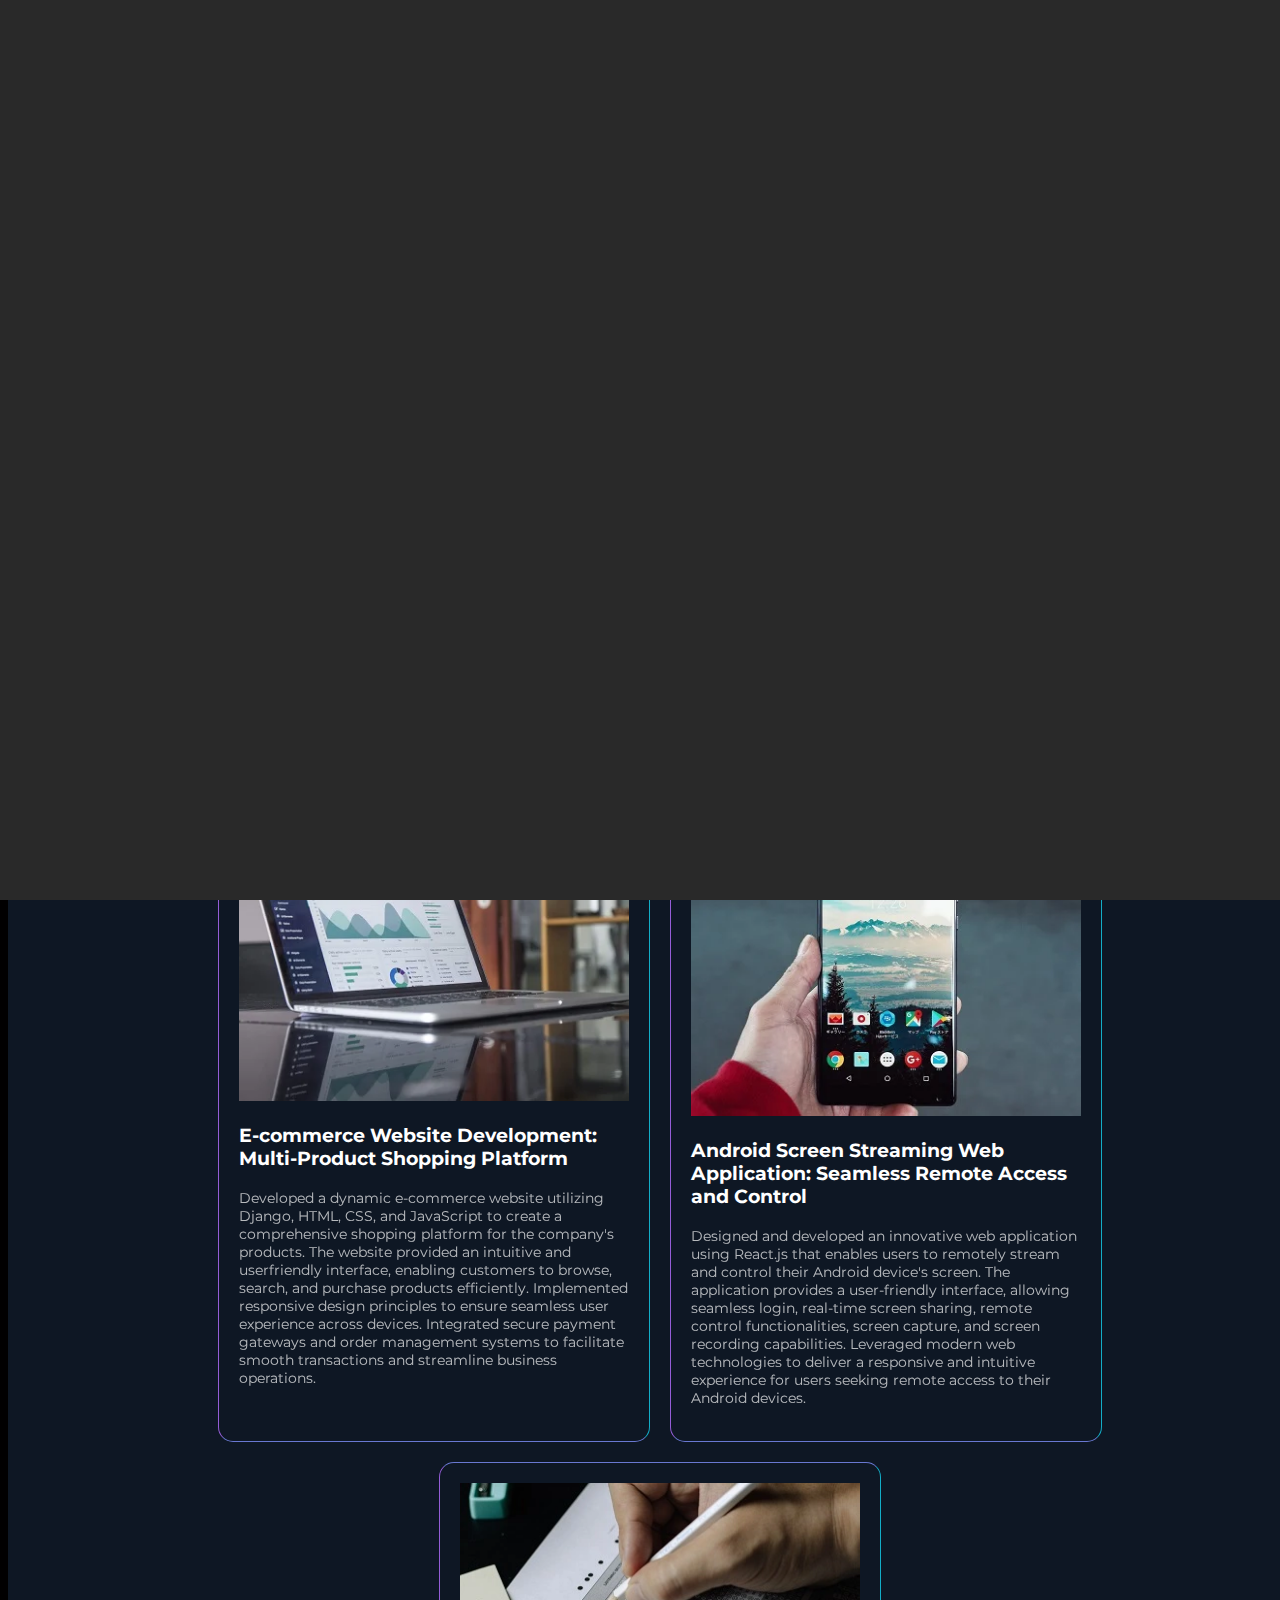
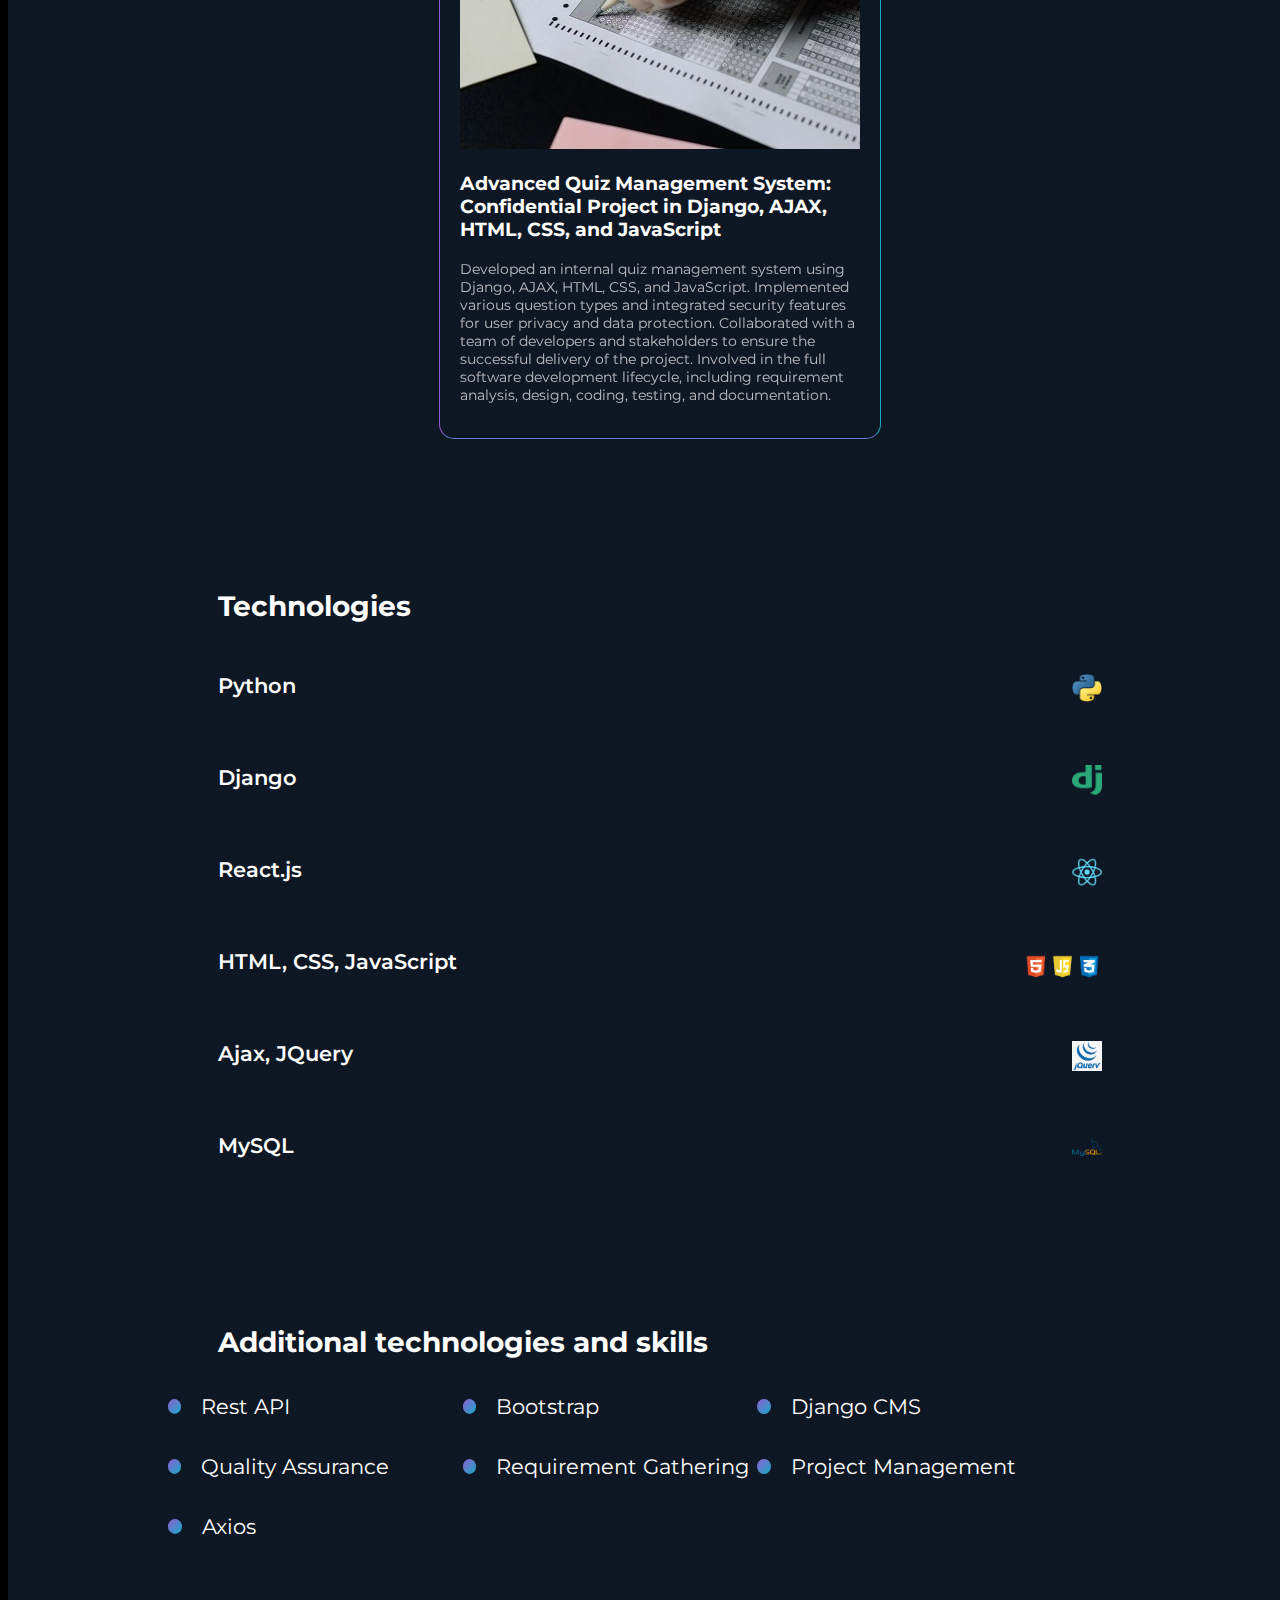
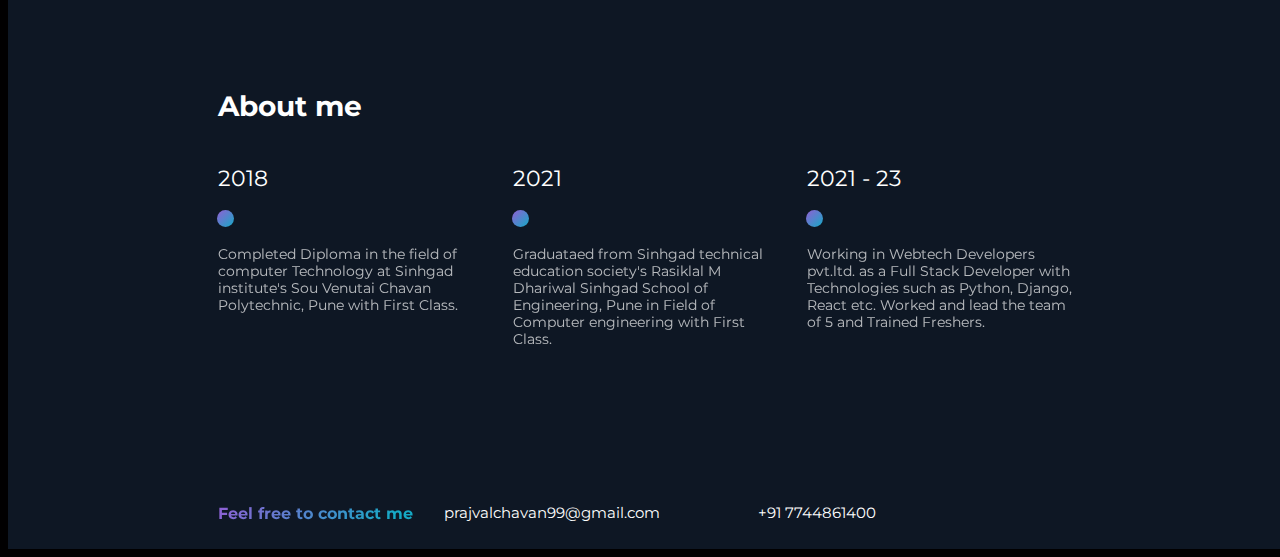
==== index.html @ 3011a384 "Final change" ====
<!DOCTYPE html>
<html lang="en">

<head>
    <meta charset="UTF-8">
    <meta name="viewport" content="width=device-width, initial-scale=1.0">
    <meta name="description" content="Experienced Full Stack Developer specializing in Python, Django, and React.js. Transforming ideas into dynamic web solutions with a passion for innovative coding and seamless user experiences. Explore my portfolio." />
    <title>Portfolio</title>
    <link rel="stylesheet" href="css/index.css" media="screen">
    <link rel="stylesheet" href="css/animation.css" media="screen">
    <link rel="stylesheet" href="https://cdnjs.cloudflare.com/ajax/libs/font-awesome/6.4.0/css/all.min.css"
        integrity="sha512-iecdLmaskl7CVkqkXNQ/ZH/XLlvWZOJyj7Yy7tcenmpD1ypASozpmT/E0iPtmFIB46ZmdtAc9eNBvH0H/ZpiBw=="
        crossorigin="anonymous" referrerpolicy="no-referrer" media="screen"/>
        <link href='https://fonts.googleapis.com/css?family=Montserrat' rel='stylesheet' media="screen">
</head>

<body onscroll="displayarrow()">
    <div class="portfolio-flank-left" id="flankleft">
        <div class='object5 object'>
            <img src="images/react.webp" alt="react" width="100px" height="100px">
        </div>
        <div class='object1 object'>
            <img src="images/django.webp" alt="django" width="100px" height="100px">
        </div>
    </div>
    <div class="portfolio-flank-right" id="flankright">
        <div class='object2 object'>
            <img src="images/python.webp" alt="python" width="100px" height="100px">
        </div>
        <div class='object3 object'>
            <img src="images/html.webp" alt="html" width="100px" height="100px">
        </div>
        <div class='object4 object'>
            <img src="images/mysql.webp" alt="mysql" width="100px" height="100px">
        </div>
    </div>
    <div class="maincontainer">
        <div class="portfolio-navbar">
            <div class="portfolio-heading">
                P.C Portfolio
            </div>
            <div class="portfolio-navbar-links">
                <div name="projects" class="portfolio-navbar-links-container">
                    <p>Projects</p>
                    <span class="navbar-links-underline"></span>
                </div>
                <div name="technologies" class="portfolio-navbar-links-container">
                    <p>Technologies</p>
                    <span class="navbar-links-underline"></span>
                </div>
                <div name="about" class="portfolio-navbar-links-container">
                    <p>About Me</p>
                    <span class="navbar-links-underline"></span>
                </div>
            </div>
            <div class="portfolio-navbar-social-links">
                <a href="https://github.com/prajvalchavan99"><i class="fa-brands fa-github"></i></a>
                <a href="https://www.instagram.com/prajvalchavan99/"><i class="fa-brands fa-square-instagram"></i></a>
                <a href="https://in.linkedin.com/in/prajval-chavan"><i class="fa-brands fa-linkedin"></i></a>
            </div>
        </div>
        <div class="details-container">
            <div>

                <h1 class="my-intro-name">Hello, I'm Prajval</h1>
                <h1 class="my-position">Django Developer</h1>
                <p class="my-intro">
                    Full Stack Developer with extensive experience and great skills in Python, Django, React, HTML, CSS,
                    JavaScript, jQuery, Ajax, REST API, and MySQL. Project management, code reviews, and the delivery of
                    clean, reusable code expertise demonstrated. takes pleasure in pushing boundaries and works quickly.
                    investigating cutting-edge technology with a passion and developing web applications that are
                    responsive. Exceptional ability to interact and a keen awareness of detail.
                </p>
            </div>
            <div style="text-align: center;">
                <div class="my-photo-div">
                    <img src="images/my-profile.jpg" alt="My image">
                </div>
            </div>
            <div class="outerbigcircle">
            </div>
            <div class="innersmallcircle">
            </div>
        </div>
        <div class="download-resume">
            <button class="download-resume-button" aria-label="downloadresume" name="download-resume" onclick="location.href='documents/Prajval-Chavan-django-developer.pdf'">Download Resume</button>
        </div>
        <section id="projects">
            <h2 class="portfolio-section-heading">
                Projects
            </h2>
            <div class="portfolio-projects-flex">
                <div class="portfolio-project-cards">
                    <img src="images/ecommerce.webp" alt="ecommerce">
                    <h3 class="portfolio-project-cards-heading">E-commerce Website Development: Multi-Product Shopping
                        Platform</h3>
                    <p class="portfolio-project-cards-description">Developed a dynamic e-commerce website utilizing
                        Django, HTML, CSS, and JavaScript to create a comprehensive shopping platform for the company's
                        products. The website provided an intuitive and userfriendly interface, enabling customers to
                        browse, search, and purchase products efficiently. Implemented responsive design principles to
                        ensure seamless user experience across devices. Integrated secure payment gateways and
                        order management systems to facilitate smooth transactions and streamline business operations.
                    </p>
                </div>
                <div class="portfolio-project-cards">
                    <img src="images/android-screen.webp" alt="android-screen">
                    <h3 class="portfolio-project-cards-heading">Android Screen Streaming Web Application: Seamless
                        Remote Access and Control</h3>
                    <p class="portfolio-project-cards-description">Designed and developed an innovative web application
                        using React.js that enables users to remotely stream and control their Android device's screen.
                        The application provides a user-friendly interface, allowing seamless login, real-time screen
                        sharing, remote control functionalities, screen capture, and screen recording capabilities.
                        Leveraged modern web technologies to deliver a responsive and intuitive experience for users
                        seeking remote access to their Android devices.</p>
                </div>
            </div>
            <div class="portfolio-projects-flex">
                <div class="portfolio-project-cards">
                    <img src="images/quiz.webp" alt="quiz">
                    <h3 class="portfolio-project-cards-heading">Advanced Quiz Management System: Confidential Project in
                        Django, AJAX, HTML, CSS, and JavaScript</h3>
                    <p class="portfolio-project-cards-description">Developed an internal quiz management system using
                        Django, AJAX, HTML, CSS, and JavaScript. Implemented various question types and integrated
                        security features for user privacy and data protection. Collaborated with a team of developers
                        and stakeholders to ensure the successful delivery of the project. Involved in the full software
                        development lifecycle, including requirement analysis, design, coding, testing, and
                        documentation.</p>
                </div>
            </div>
        </section>
        <section id="technologies">
            <h2 class="portfolio-section-heading">
                Technologies
            </h2>
            <div class="portfolio-skills">
                <div class="portfolio-skills-flex">
                    <div class="portfolio-skills-flex-text">Python</div>
                    <img src="images/python.webp" alt="python" class="portfolio-skills-flex-icon"></img>
                </div>
                <span class="portfolio-skills-dividers"></span>
            </div>
            <div class="portfolio-skills">
                <div class="portfolio-skills-flex">
                    <div class="portfolio-skills-flex-text">Django</div>
                    <img src="images/django.webp" alt="django" class="portfolio-skills-flex-icon"></img>
                </div>
                <span class="portfolio-skills-dividers"></span>
            </div>
            <div class="portfolio-skills">
                <div class="portfolio-skills-flex">
                    <div class="portfolio-skills-flex-text">React.js</div>
                    <img src="images/react.webp" alt="react" class="portfolio-skills-flex-icon"></img>
                </div>
                <span class="portfolio-skills-dividers"></span>
            </div>
            <div class="portfolio-skills">
                <div class="portfolio-skills-flex">
                    <div class="portfolio-skills-flex-text">HTML, CSS, JavaScript</div>
                    <img src="images/html-css-javascript.webp" alt="html-css-javascript" class="portfolio-skills-flex-icon"></img>
                </div>
                <span class="portfolio-skills-dividers"></span>
            </div>
            <div class="portfolio-skills">
                <div class="portfolio-skills-flex">
                    <div class="portfolio-skills-flex-text">Ajax, JQuery</div>
                    <img src="images/jquery.webp" alt="jquery" class="portfolio-skills-flex-icon"></img>
                </div>
                <span class="portfolio-skills-dividers"></span>
            </div>
            <div class="portfolio-skills">
                <div class="portfolio-skills-flex">
                    <div class="portfolio-skills-flex-text">MySQL</div>
                    <img src="images/mysql.webp" alt="mysql" class="portfolio-skills-flex-icon"></img>
                </div>
                <span class="portfolio-skills-dividers"></span>
            </div>
        </section>
        <section>
            <h2 class="portfolio-section-heading">
                Additional technologies and skills
            </h2>
            <div class="additional-skills-row">
                <div class="additional-skills-columns">
                    <div class="skills-gradient-disc"></div>
                    <div class="additional-skills-text">Rest API</div>
                </div>
                <div class="additional-skills-columns">
                    <div class="skills-gradient-disc"></div>
                    <div class="additional-skills-text">Bootstrap</div>
                </div>
                <div class="additional-skills-columns">
                    <div class="skills-gradient-disc"></div>
                    <div class="additional-skills-text">Django CMS</div>
                </div>
            </div>
            <div class="additional-skills-row">
                <div class="additional-skills-columns">
                    <div class="skills-gradient-disc"></div>
                    <div class="additional-skills-text">Quality Assurance
                    </div>
                </div>
                <div class="additional-skills-columns">
                    <div class="skills-gradient-disc"></div>
                    <div class="additional-skills-text">Requirement Gathering</div>
                </div>
                <div class="additional-skills-columns">
                    <div class="skills-gradient-disc"></div>
                    <div class="additional-skills-text">Project Management</div>
                </div>
            </div>
            <div class="additional-skills-row">
                <div class="additional-skills-columns">
                    <div class="skills-gradient-disc"></div>
                    <div class="additional-skills-text">Axios</div>
                </div>
            </div>
        </section>
        <section id="about">
            <h2 class="portfolio-section-heading">
                About me
            </h2>
            <br>
            <div class="portfolio-aboutme-columns">
                <div class="portfolio-aboutme-rows">
                    <div class="portfolio-aboutme-rows-year">2018</div>
                    <div class="portfolio-aboutme-roadmap"><span class="portfolio-aboutme-points"></span></div>
                    <div class="portfolio-aboutme-description">
                        Completed Diploma in the field of computer Technology at Sinhgad institute's Sou Venutai Chavan
                        Polytechnic, Pune
                        with First Class.
                    </div>
                </div>
                <div class="portfolio-aboutme-rows">
                    <div class="portfolio-aboutme-rows-year">2021</div>
                    <div class="portfolio-aboutme-roadmap"><span class="portfolio-aboutme-points"></span></div>
                    <div class="portfolio-aboutme-description">
                        Graduataed from Sinhgad technical education society's Rasiklal M Dhariwal Sinhgad School of
                        Engineering, Pune
                        in Field of Computer engineering with First Class.
                    </div>
                </div>
                <div class="portfolio-aboutme-rows">
                    <div class="portfolio-aboutme-rows-year">2021 - 23</div>
                    <div class="portfolio-aboutme-roadmap"><span class="portfolio-aboutme-points"></span></div>
                    <div class="portfolio-aboutme-description">
                        Working in Webtech Developers pvt.ltd. as a Full Stack Developer with Technologies such as
                        Python, Django, React etc. Worked and lead the team of 5 and Trained Freshers.
                    </div>
                </div>
            </div>
        </section>
        <div class="portfolio-footer bottom">
            <div class="portfolio-footer-text">
                Feel free to contact me
            </div>
            <div class="portfolio-footer-links" style="justify-content: space-between;">
                <div onclick="window.location.href = 'mailto:mail@example.org'">
                    <p>prajvalchavan99@gmail.com</p>
                    <span class="footer-links-underline"></span>
                </div>
                <div onclick="window.location.href = 'tel:+917744861400'">
                    <p>+91 7744861400</p>
                    <span class="footer-links-underline"></span>
                </div>
            </div>
            <div class="portfolio-footer-social-links">
                <a href="https://github.com/prajvalchavan99"><i class="fa-brands fa-github"></i></a>
                <a href="https://www.instagram.com/prajvalchavan99/"><i class="fa-brands fa-square-instagram"></i></a>
                <a href="https://in.linkedin.com/in/prajval-chavan"><i class="fa-brands fa-linkedin"></i></a>
            </div>
        </div>
        <button class="portfolio-move-to-top-button"aria-label="move-to-top" name="move-to-top" onclick="location.href='#'"><i
                class="fa-solid fa-arrow-up"></i></button>
    </div>
</body>
<script>
    window.addEventListener('load', function () {
        document.getElementById('flankright').classList.add('animate');
        document.getElementById('flankleft').classList.add('animate');
    })
    function displayarrow() {
        if (window.pageYOffset <= 100) {
            document.getElementsByClassName("portfolio-move-to-top-button")[0].style.opacity = 0;
        }
        else {
            document.getElementsByClassName("portfolio-move-to-top-button")[0].style.opacity = 1;
        }
    }
</script>
<script async src="https://cdnjs.cloudflare.com/ajax/libs/jquery/3.3.1/jquery.js"></script>
<script async>
    window.onload = function () {

        $(document).ready(function () {
            var $animationElements = $('.portfolio-skills-dividers, .additional-skills-columns, .portfolio-aboutme-roadmap');
            var $window = $(window);
            var isMobile = window.matchMedia("only screen and (max-width: 768px)");
            if (isMobile.matches) {
                $animationElements.removeClass('.animate');
            }

            function checkIfInView() {

                var windowHeight = $window.height();
                var windowTopPosition = $window.scrollTop();
                var windowBottomPosition = (windowTopPosition + windowHeight);

                $.each($animationElements, function () {
                    var $element = $(this);
                    var elementHeight = $element.outerHeight();
                    var elementTopPosition = $element.offset().top;
                    var elementBottomPosition = (elementTopPosition + elementHeight);

                    if ((elementBottomPosition >= windowTopPosition) &&
                        (elementTopPosition <= windowBottomPosition)) {
                        $element.addClass('animate');
                    }
                });
            }

            $window.on('scroll resize', checkIfInView);
            $window.trigger('scroll');
        });
        $('div.portfolio-navbar-links-container').click(function(){
            console.log($(this).attr('name'));
            $('html, body').animate({
                scrollTop: $( "#"+$(this).attr('name') ).offset().top
            }, 500);
            return false;
        });
    }
</script>

</html>
---- css/index.css ----
body::-moz-selection { /* Code for Firefox */
    color: white;
    background: #15AAC6;
  }
  
body::selection {
    color: white;
    background: #15AAC6;
}    

body {
    background-color: #010001;
    font-family: 'Montserrat';
    color: #fff;
}

.maincontainer {
    width: 100%;
    max-width: 1300px;
    margin: auto;
    height: auto;
    background-color: #0e1724;
    padding: 20px;
    position: relative;
}

.portfolio-navbar {
    display: flex;
    width: 70%;
    margin: auto;
    align-items: center;
    justify-content: space-around;
}

.portfolio-navbar>div {
    text-align: left;
}

.portfolio-navbar-links {
    display: flex;
    font-size: 15px;
    justify-content: space-around;
    flex: 2 1 0;
    cursor: pointer;
}

.portfolio-navbar-links>div>p {
    margin: 5px;
}

.navbar-links-underline {
    display: block;
    height: 2px;
    width: 0%;
    margin: auto;
    background: rgb(145, 95, 212);
    background: linear-gradient(90deg, rgba(145, 95, 212, 1) 11%, rgba(21, 170, 198, 1) 100%);
    transition: all 0.3s ease;
}

.portfolio-navbar-links>div:hover .navbar-links-underline {
    width: 100%;
}

.portfolio-heading {
    font-size: 20px;
    flex: 1 1 0;
}

.portfolio-navbar-social-links {
    display: flex;
    font-size: 24px;
    justify-content: right;
    gap: 20px;
    flex: 1 1 0;
    cursor: pointer;
}

.fa-brands {
    transition: all 0.3s ease;
    color: white;
}

.fa-brands:hover {
    background: #915FD4;
    background: linear-gradient(to right, #915FD4 16%, #15AAC6 100%);
    -webkit-background-clip: text;
    -webkit-text-fill-color: transparent;
}

.details-container {
    width: 70%;
    margin: 150px auto 10px auto;
    display: flex;
    position: relative;
}

.details-container>div {
    width: 100%;
}

.details-container>div>* {
    z-index: 1;
}

.details-container .my-intro-name {
    background: -webkit-linear-gradient(140deg, #15AAC6 21%, #915fd4 100%);
    -webkit-background-clip: text;
    -webkit-text-fill-color: transparent;
    width: fit-content;
    font-size: 43px;
    margin: 0;
    display: inline-block;
}

.details-container .my-position {
    margin: 25px auto;
    font-size: 40px;
    font-weight: bold;
}

.details-container .my-intro {
    font-size: 14px;
    opacity: 0.7;
    min-height: 120px;
}

.download-resume {
    width: 70%;
    margin: 20px auto;
}

.download-resume-button {
    position: relative;
    background-image: -webkit-linear-gradient(140deg, #15AAC6 21%, #915fd4 100%);
    font-size: 14px;
    color: #fff;
    border-radius: 25px;
    padding: 20px 30px;
    border: none;
    -webkit-transition: all 0.3s linear;
    -ms-transition: all 0.3s linear;
    transition: all 0.3s linear;
    cursor: pointer;
    z-index: 1;
}

.download-resume-button:hover {
    filter: brightness(1.2);
}

.details-container .my-photo-div {
    width: 200px;
    height: 200px;
    margin-left: auto;
    margin-right: 40px;
    border-radius: 50%;
    padding: 2px;
    background: -webkit-linear-gradient(140deg, #15AAC6 21%, #915fd4 100%);
    position: relative;
    z-index: 3;
}

.my-photo-div img {
    border-radius: 50%;
    width: 200px;
    height: 200px;
    filter: grayscale(100%);
    transition: all 0.5s ease;
}

.outerbigcircle {
    position: absolute;
    height: 350px;
    width: 350px !important;
    border: 1px solid #15aac6;
    border-radius: 50%;
    z-index: 0;
    right: 100px;
    top: 45px;
}

.innersmallcircle {
    position: absolute;
    height: 150px;
    width: 150px !important;
    border-radius: 50%;
    top: 130px;
    right: 0;
    background: rgb(145, 95, 212);
    background: linear-gradient(90deg, rgba(145, 95, 212, 1) 11%, rgba(21, 170, 198, 1) 100%);
    z-index: 2;
}


.innersmallcircle:before {
    content: "";
    z-index: -1;
    position: absolute;
    top: 0;
    right: 0;
    bottom: 0;
    left: 0;
    background: linear-gradient(-45deg, #15aac6 0%, #915fd4 100%);
    transform: translate3d(0px, 0px, 0) scale(0.95);
    filter: blur(20px);
    opacity: var(0.7);
    transition: opacity 0.3s;
    border-radius: inherit;
}

.innersmallcircle::after {
    content: "";
    z-index: -1;
    position: absolute;
    top: 0;
    right: 0;
    bottom: 0;
    left: 0;
    background: inherit;
    border-radius: inherit;
}


.details-container:hover .outerbigcircle {
    animation: changeoutercircle 1.2s infinite alternate;
}

.details-container:hover .innersmallcircle {
    animation: changeinnercircle 1.2s infinite alternate;
}

.details-container:hover .my-photo-div img {
    filter: grayscale(0);
}

@keyframes changeoutercircle {
    from {
        transform: scale(1);
    }

    to {
        transform: scale(1.1);
    }
}

@keyframes changeinnercircle {
    from {
        transform: scale(1);
    }

    to {
        transform: scale(0.8);
    }
}

section {
    width: 70%;
    margin: auto;
    margin-top: 150px;
}

.portfolio-section-heading {
    color: #fff;
    font-size: 28px;
}

.portfolio-projects-flex {
    display: flex;
    gap: 20px;
    margin-top: 20px;
    justify-content: center;
}

.portfolio-project-cards {
    padding: 20px;
    border: 1px solid;
    border-bottom-color: rgb(105 120 209);
    border-top-color: rgb(105 120 209);
    border-right-color: rgb(19 173 199);
    border-left-color: rgb(148 93 214);
    border-radius: 15px;
    flex-grow: 1;
    flex-basis: 0;
    max-width: 400px;
}

.portfolio-project-cards img {
    width: 100%;
}

.portfolio-project-cards-heading {
    font-size: 19px;
}

.portfolio-project-cards-description {
    font-size: 14px;
    opacity: 0.7;
    line-height: 18px;
}

.portfolio-skills {
    margin: 50px 0px;
}

.portfolio-skills-flex {
    display: flex;
    justify-content: space-between;
    margin-bottom: 10px;
}

.portfolio-skills-flex-text {
    font-size: 21px;
    font-weight: 600;
}

.portfolio-skills-flex-icon {
    width: auto;
    height: 30px;
}

.portfolio-skills-dividers {
    display: block;
    height: 2px;
    width: 0%;
    border-radius: 3px;
    background: linear-gradient(-45deg, #15aac6 0%, #915fd4 100%);
}

.additional-skills-row {
    display: flex;
    margin-top: 35px;
}

.additional-skills-columns {
    flex-grow: 1;
    flex-basis: 0;
    display: flex;
    align-items: center;
    gap: 20px;
    transform: translateX(-50px);
}

.skills-gradient-disc {
    background: linear-gradient(-45deg, #15aac6 0%, #915fd4 100%);
    border-radius: 50%;
    width: 15px;
    height: 15px;
}

.additional-skills-text {
    width: 100%;
    font-size: 21px;
}

.portfolio-aboutme-columns {
    display: flex;
}

.portfolio-aboutme-rows {
    flex-grow: 1;
    flex-basis: 0;
    display: flex;
    gap: 25px;
    flex-direction: column;
}

.portfolio-aboutme-rows-year {
    font-size: 22px;
}

.portfolio-aboutme-roadmap:not(:last-child) {
    border: 2px solid #fff;
    position: relative;
    width: 0%;
}

.portfolio-aboutme-points {
    position: absolute;
    top: -9px;
    left: -3px;
    height: 17px;
    width: 17px;
    border-radius: 50%;
    background: linear-gradient(-45deg, #15aac6 0%, #915fd4 100%);
}

.portfolio-aboutme-description {
    font-size: 14px;
    opacity: 0.7;
    line-height: 17px;
    padding-right: 20px;
}

.portfolio-footer {
    display: flex;
    width: 70%;
    margin: auto;
    align-items: center;
    justify-content: space-around;
    margin-top: 150px;
}

.portfolio-footer-links {
    display: flex;
    font-size: 15px;
    justify-content: space-around;
    flex: 2 1 0;
    cursor: pointer;
}

.portfolio-footer-links>div>p {
    margin: 5px;
}

.footer-links-underline {
    display: block;
    height: 2px;
    width: 0%;
    margin: auto;
    background: rgb(145, 95, 212);
    background: linear-gradient(90deg, rgba(145, 95, 212, 1) 11%, rgba(21, 170, 198, 1) 100%);
    transition: all 0.3s ease;
}

.portfolio-footer-links>div:hover .footer-links-underline {
    width: 100%;
}


.portfolio-footer-social-links {
    display: flex;
    font-size: 24px;
    justify-content: right;
    gap: 20px;
    flex: 1 1 0;
    cursor: pointer;
}

.portfolio-footer-text {
    flex: 1 1 0;
    background: -webkit-linear-gradient(140deg, #15AAC6 21%, #915fd4 100%);
    -webkit-background-clip: text;
    -webkit-text-fill-color: transparent;
    width: fit-content;
    font-size: 16px;
    margin: 0;
    display: inline-block;
    font-weight: bold;
}

.portfolio-move-to-top-button {
    border-radius: 50%;
    background: linear-gradient(45deg, rgba(145, 95, 212, 1) 11%, rgba(21, 170, 198, 1) 100%);
    border: none;
    height: 50px;
    width: 50px;
    position: fixed;
    right: 10%;
    bottom: 50px;
    color: white;
    font-size: 20px;
    cursor: pointer;
    opacity: 0;
    transition: all 0.3s ease;
}

.portfolio-move-to-top-button:hover i {
    animation: movearrow 1.5s infinite;
}

@keyframes movearrow {
    0% {
        transform: translateY(5px);
    }

    50% {
        transform: translateY(-5px);
    }

    100% {
        transform: translateY(5px);
    }
}





@media screen and (max-width: 726px) {
    .maincontainer {
        padding: 10px 50px;
    }

    .portfolio-navbar,
    .details-container,
    .portfolio-footer,
    section {
        flex-direction: column;
        align-items: flex-start;
        width: 100%;
    }

    .portfolio-navbar-links,
    .portfolio-heading {
        text-align: left;
        width: 100%;
        justify-content: space-between;
        margin: 5px;
    }

    .portfolio-navbar-social-links {
        display: none;
    }

    .portfolio-navbar-social-links a{
        columns: white;
    }

    .details-container,
    section {
        margin-top: 50px;
    }

    .outerbigcircle {
        top: 300px;
        left: -200px;
    }

    .innersmallcircle {
        top: 410px;
        left: 100px;
    }

    .download-resume {
        margin: 0;
        margin-top: 100px;
    }

    .details-container .my-photo-div {
        margin-right: auto;
        margin-left: 0px;
    }

    .portfolio-footer {
        gap: 20px;
    }
}

@media screen and (max-width: 480px) {

    .portfolio-projects-flex,
    .additional-skills-row,
    .portfolio-aboutme-columns,
    .portfolio-footer-links {
        flex-direction: column;
    }

    .additional-skills-row {
        margin-top: 10px;
        gap: 10px;
    }

    .portfolio-aboutme-rows {
        flex-direction: row;
    }

    .portfolio-aboutme-points {
        left: -8px;
    }

    .portfolio-aboutme-description {
        padding-right: 0;
        padding-bottom: 20px;
    }

    .details-container>div>* {
        position: relative;
        z-index: 3;
    }
}
---- css/animation.css ----
body{
    overflow-x: hidden;
}
.portfolio-flank-left,
.portfolio-flank-right{
    position: fixed;
    top: 0;
    width: 50%;
    height: 100%;
    background-color: rgb(41, 41, 41);
    z-index: 10;
}

.portfolio-flank-left.animate,
.portfolio-flank-right.animate{
    animation: moveflanks 1s forwards 2.5s;
}

.portfolio-flank-left{
    left: 0;
}
.portfolio-flank-right{
    right: 0;
}

@keyframes moveflanks {
    100% {
        width: 0%;
    }
}

.object {
    position: absolute;
    height: 150px;
    width: 150px;
    border-radius: 50%;
    opacity: 0;
    z-index: 20;
    display: flex;
    justify-content: center;
    align-items: center;
    overflow: hidden;
}

@keyframes dropobjects {
    0% {
        opacity: 1;
        transform: scale(10);
    }
    100% {
        opacity: 1;
        transform: scale(1);
    }
}

.object1 {
    top: 193px;
    right:300px;
    animation: dropobjects 0.6s forwards 0.2s;
}

.object2 {
    top: 100px;
    left: 3px;
    animation: dropobjects 0.6s forwards;
}

.object3 {
    top: 350px;
    left: 300px;
    animation: dropobjects 0.6s forwards 0.4s;
}

.object4 {
    bottom: 50px;
    left: 200px;
    animation: dropobjects 0.6s forwards 0.5s;
}

.object5 {
    bottom: 200px;
    right: 250px;
    animation: dropobjects 0.6s forwards 0.3s;
}

.outerbigcircle{
    animation: moveoutercircle 0.9s forwards 3.1s;
}
.innersmallcircle{
    animation: moveinnercircle 0.9s forwards 3.5s;
}

@keyframes moveoutercircle {
    100% {
        transform: translateX(0);
    }
}
@keyframes moveinnercircle {
    100% {
        transform: translateX(0);
    }
}


.portfolio-skills-dividers.animate{
    animation: moveskillsline 1s forwards 0.2s;
}

@keyframes moveskillsline {
    100% {
        width: 100%;
    }
}

.additional-skills-columns.animate{
    animation: translatetechnologies 0.7s forwards 0.2s;
}

@keyframes translatetechnologies {
    100% {
        transform: translateX(0);
    }
}

.portfolio-aboutme-roadmap.animate{
    animation: movetimeline 0.7s forwards 0.2s;
}

@keyframes movetimeline {
    100% {
        width: 100%;
    }
}

@media screen and (max-width: 726px){
    .animate{
        animation: none !important;
    }
    .portfolio-flank-left,
    .portfolio-flank-right{
        display: none;
    }
    .portfolio-skills-dividers{
        width: 100%;
    }
    .additional-skills-columns{
        transform: translateX(0);
    }
}
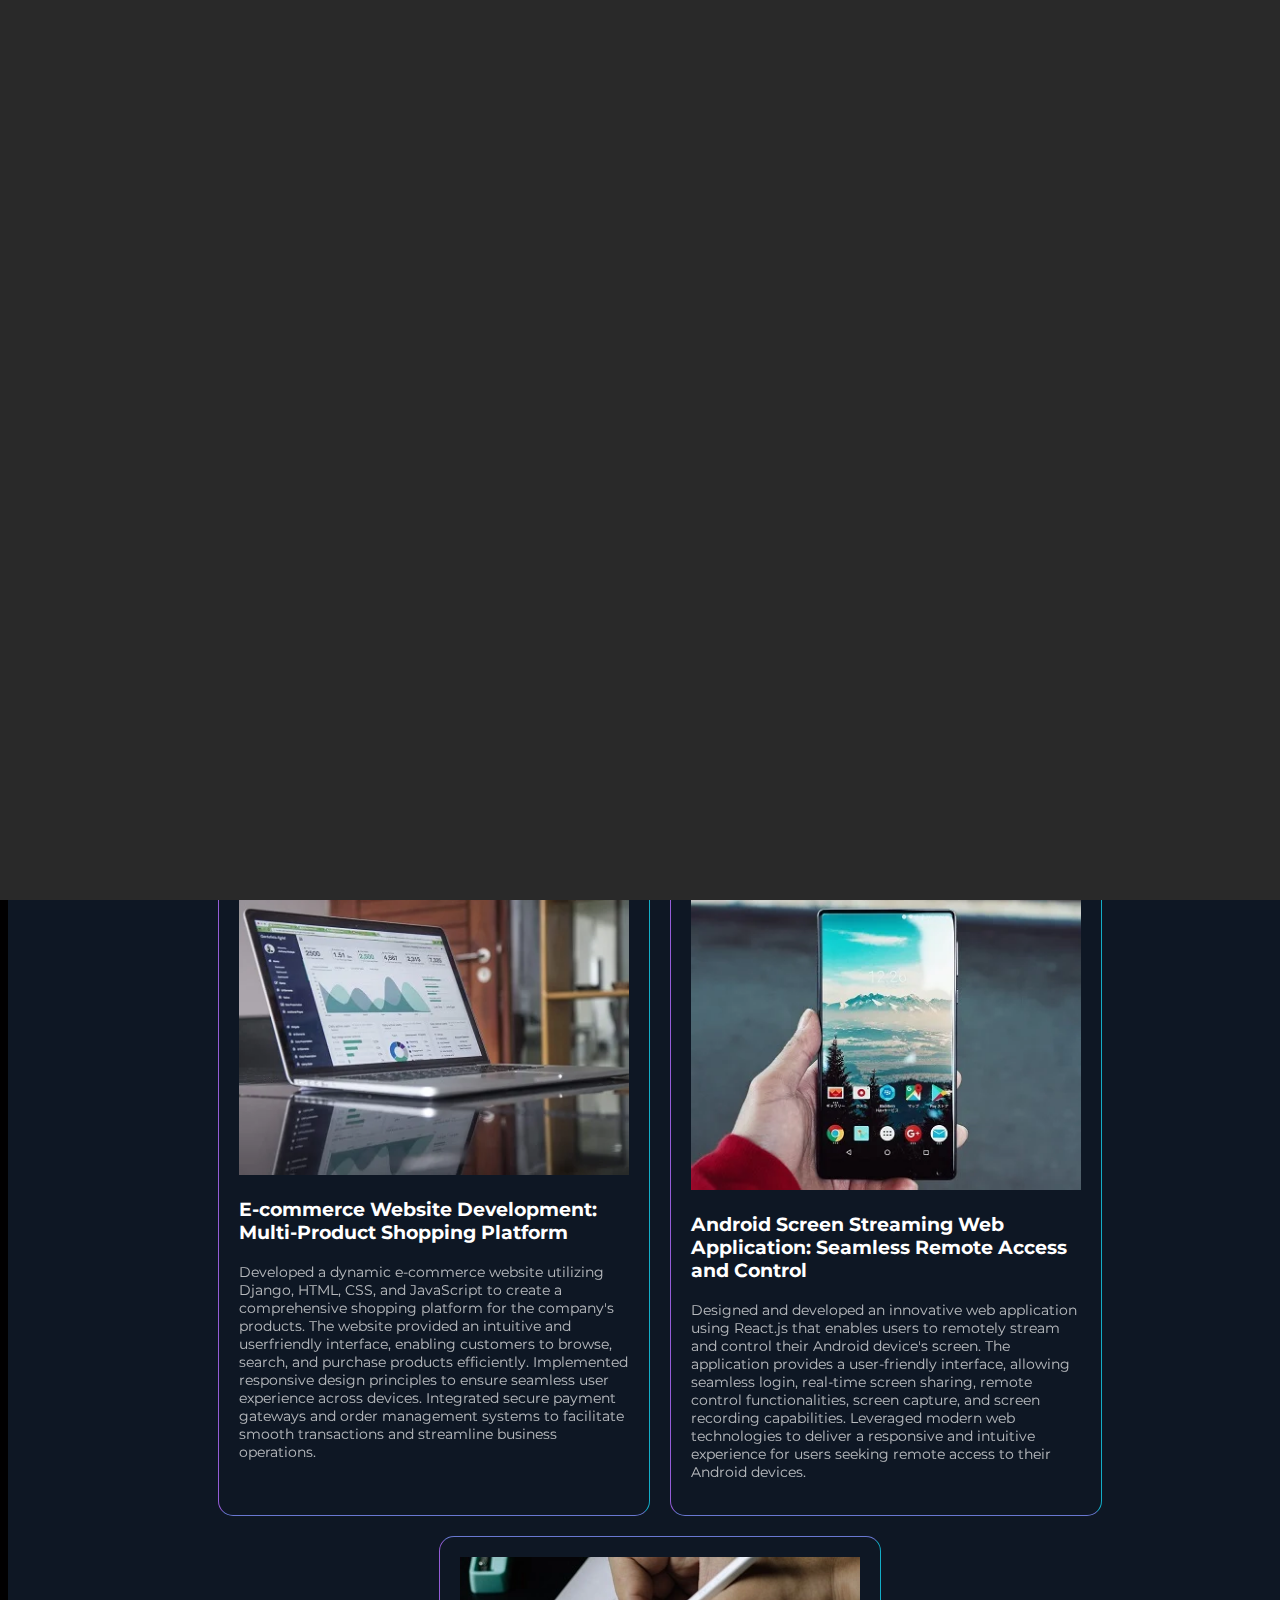
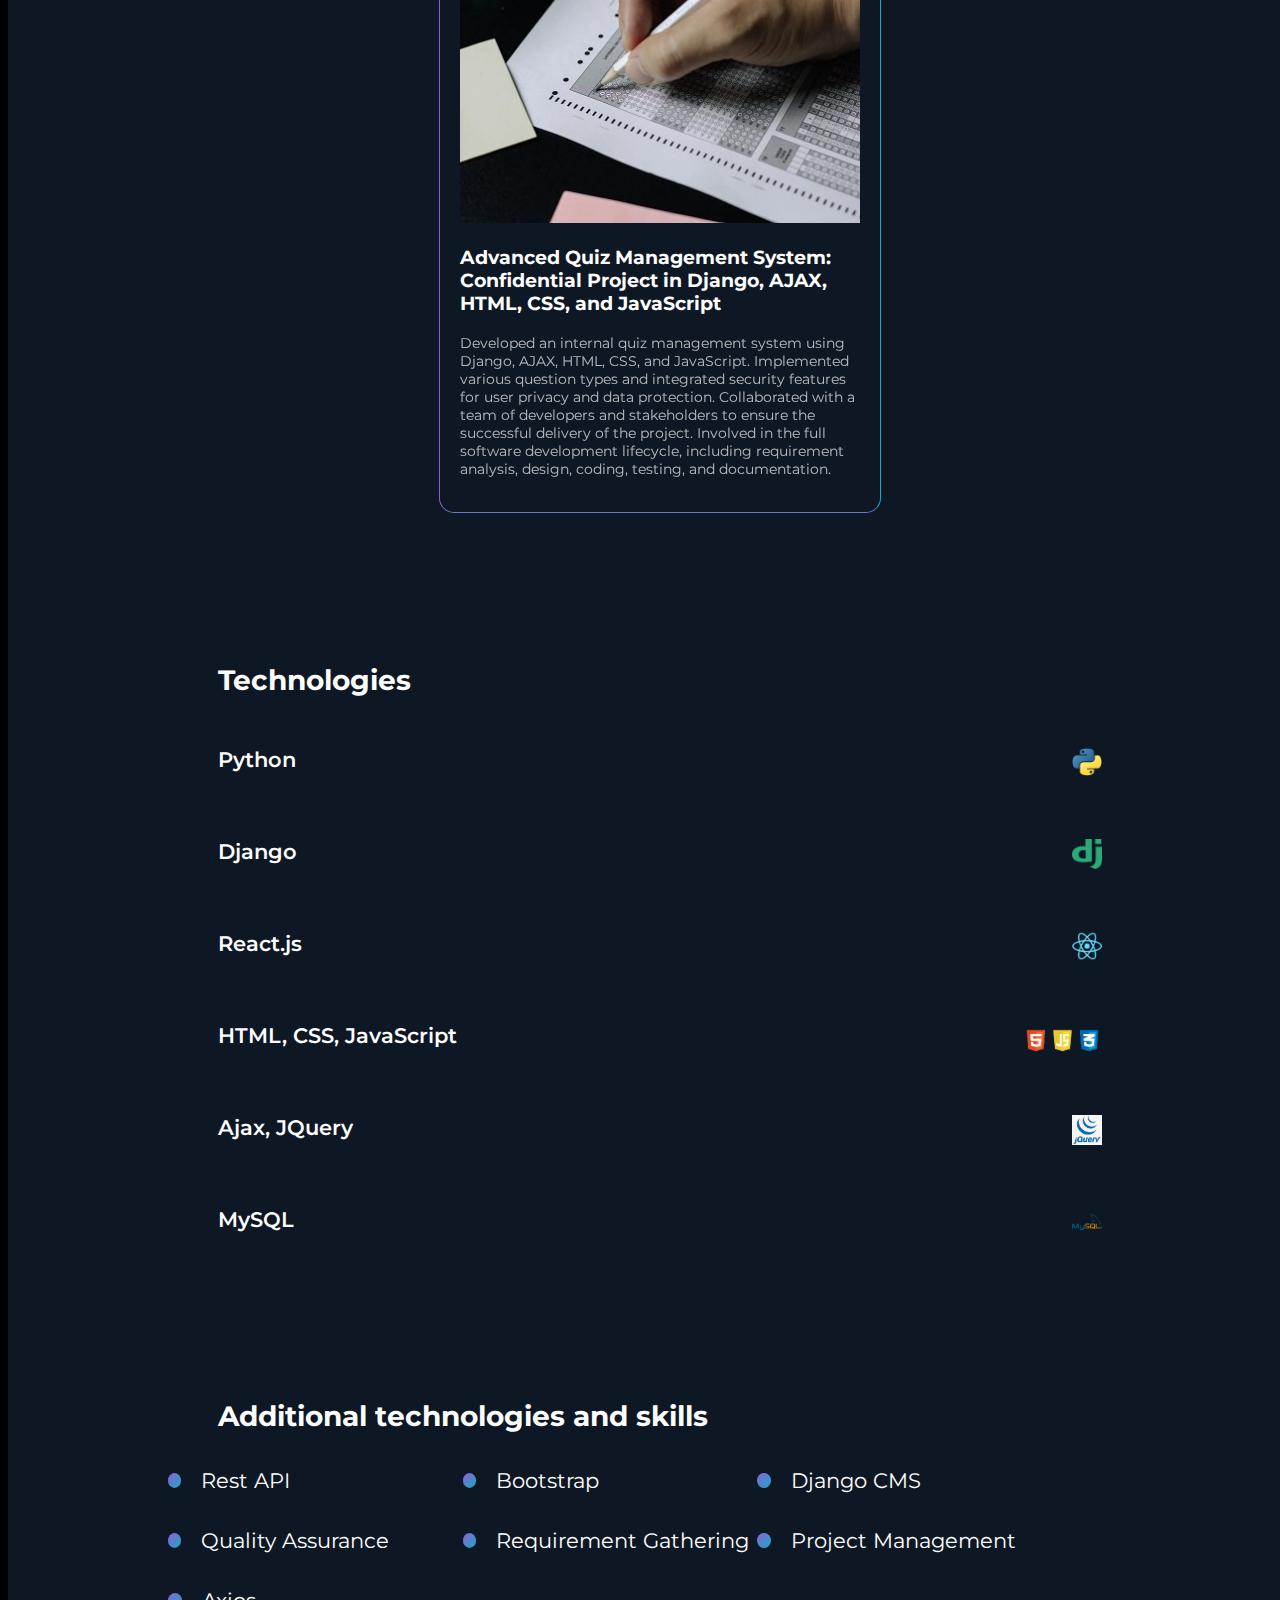
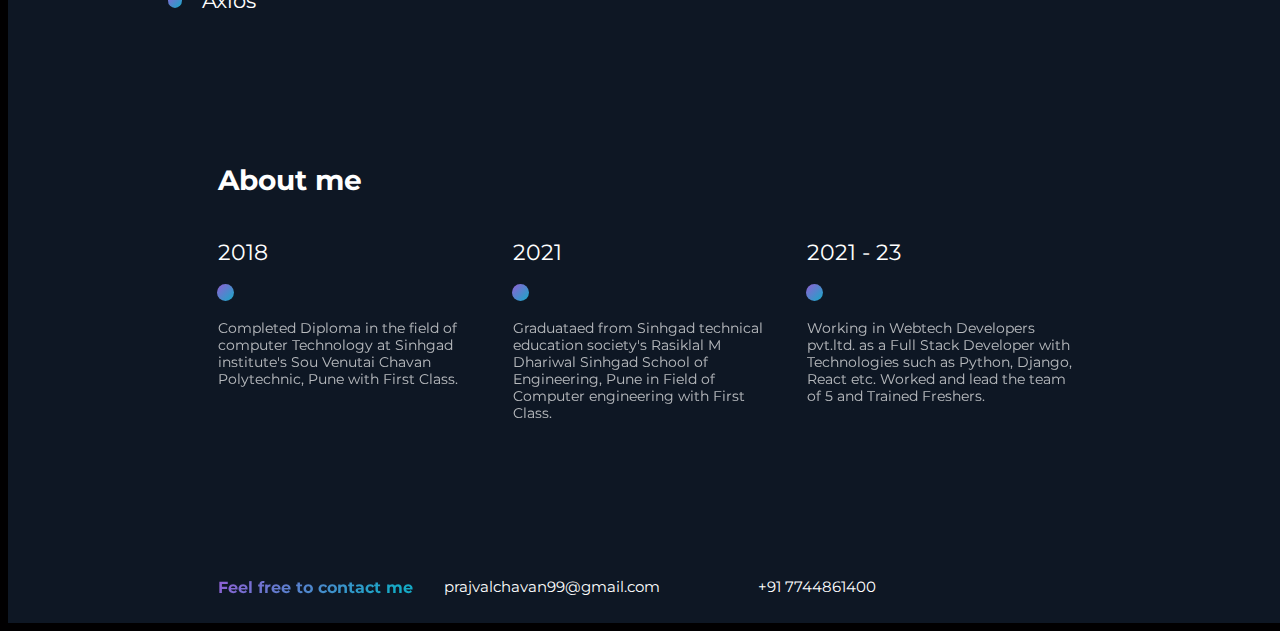
==== commit 1dc74167: "Update Resume and logo" ====
--- a/index.html
+++ b/index.html
@@ -4,8 +4,11 @@
 <head>
     <meta charset="UTF-8">
     <meta name="viewport" content="width=device-width, initial-scale=1.0">
-    <meta name="description" content="Experienced Full Stack Developer specializing in Python, Django, and React.js. Transforming ideas into dynamic web solutions with a passion for innovative coding and seamless user experiences. Explore my portfolio." />
-    <title>Portfolio</title>
+    <meta name="google-site-verification" content="SAXKCmbn65PsMVIUEw1Z3jcFZ08SRLpeW7RDHg-Hgc0" />
+    <meta name="msvalidate.01" content="9C98CB13F3CBF75C830D7F99C85780CF" />
+    <meta name="description" content="Portfolio of Prajval Chavan showcasing skills and projects in web development and design." />
+    <title>Prajval Chavan - Portfolio</title>
+    <link rel="icon" type="image/jpg" href="images/favicon.jpg"/>
     <link rel="stylesheet" href="css/index.css" media="screen">
     <link rel="stylesheet" href="css/animation.css" media="screen">
     <link rel="stylesheet" href="https://cdnjs.cloudflare.com/ajax/libs/font-awesome/6.4.0/css/all.min.css"
@@ -37,7 +40,7 @@
     <div class="maincontainer">
         <div class="portfolio-navbar">
             <div class="portfolio-heading">
-                P.C Portfolio
+                <img src="images/logo.png" alt="logo" width="100">
             </div>
             <div class="portfolio-navbar-links">
                 <div name="projects" class="portfolio-navbar-links-container">
@@ -54,9 +57,9 @@
                 </div>
             </div>
             <div class="portfolio-navbar-social-links">
-                <a href="https://github.com/prajvalchavan99"><i class="fa-brands fa-github"></i></a>
-                <a href="https://www.instagram.com/prajvalchavan99/"><i class="fa-brands fa-square-instagram"></i></a>
-                <a href="https://in.linkedin.com/in/prajval-chavan"><i class="fa-brands fa-linkedin"></i></a>
+                <a href="https://github.com/prajvalchavan99" target="_blank" aria-label="github"><i class="fa-brands fa-github"></i></a>
+                <a href="https://www.instagram.com/prajvalchavan99/" target="_blank" aria-label="instagram"><i class="fa-brands fa-square-instagram"></i></a>
+                <a href="https://in.linkedin.com/in/prajval-chavan" target="_blank" aria-label="linkedin"><i class="fa-brands fa-linkedin"></i></a>
             </div>
         </div>
         <div class="details-container">
@@ -83,7 +86,7 @@
             </div>
         </div>
         <div class="download-resume">
-            <button class="download-resume-button" aria-label="downloadresume" name="download-resume" onclick="location.href='documents/Prajval-Chavan-django-developer.pdf'">Download Resume</button>
+            <button class="download-resume-button" aria-label="downloadresume" name="download-resume" onclick="window.open('documents/prajval-django-developer.pdf','_blank')">Download Resume</button>
         </div>
         <section id="projects">
             <h2 class="portfolio-section-heading">
@@ -264,9 +267,9 @@
                 </div>
             </div>
             <div class="portfolio-footer-social-links">
-                <a href="https://github.com/prajvalchavan99"><i class="fa-brands fa-github"></i></a>
-                <a href="https://www.instagram.com/prajvalchavan99/"><i class="fa-brands fa-square-instagram"></i></a>
-                <a href="https://in.linkedin.com/in/prajval-chavan"><i class="fa-brands fa-linkedin"></i></a>
+                <a href="https://github.com/prajvalchavan99" target="_blank" aria-label="github"><i class="fa-brands fa-github"></i></a>
+                <a href="https://www.instagram.com/prajvalchavan99/" target="_blank" aria-label="instagram"><i class="fa-brands fa-square-instagram"></i></a>
+                <a href="https://in.linkedin.com/in/prajval-chavan" target="_blank" aria-label="linkedin"><i class="fa-brands fa-linkedin"></i></a>
             </div>
         </div>
         <button class="portfolio-move-to-top-button"aria-label="move-to-top" name="move-to-top" onclick="location.href='#'"><i
